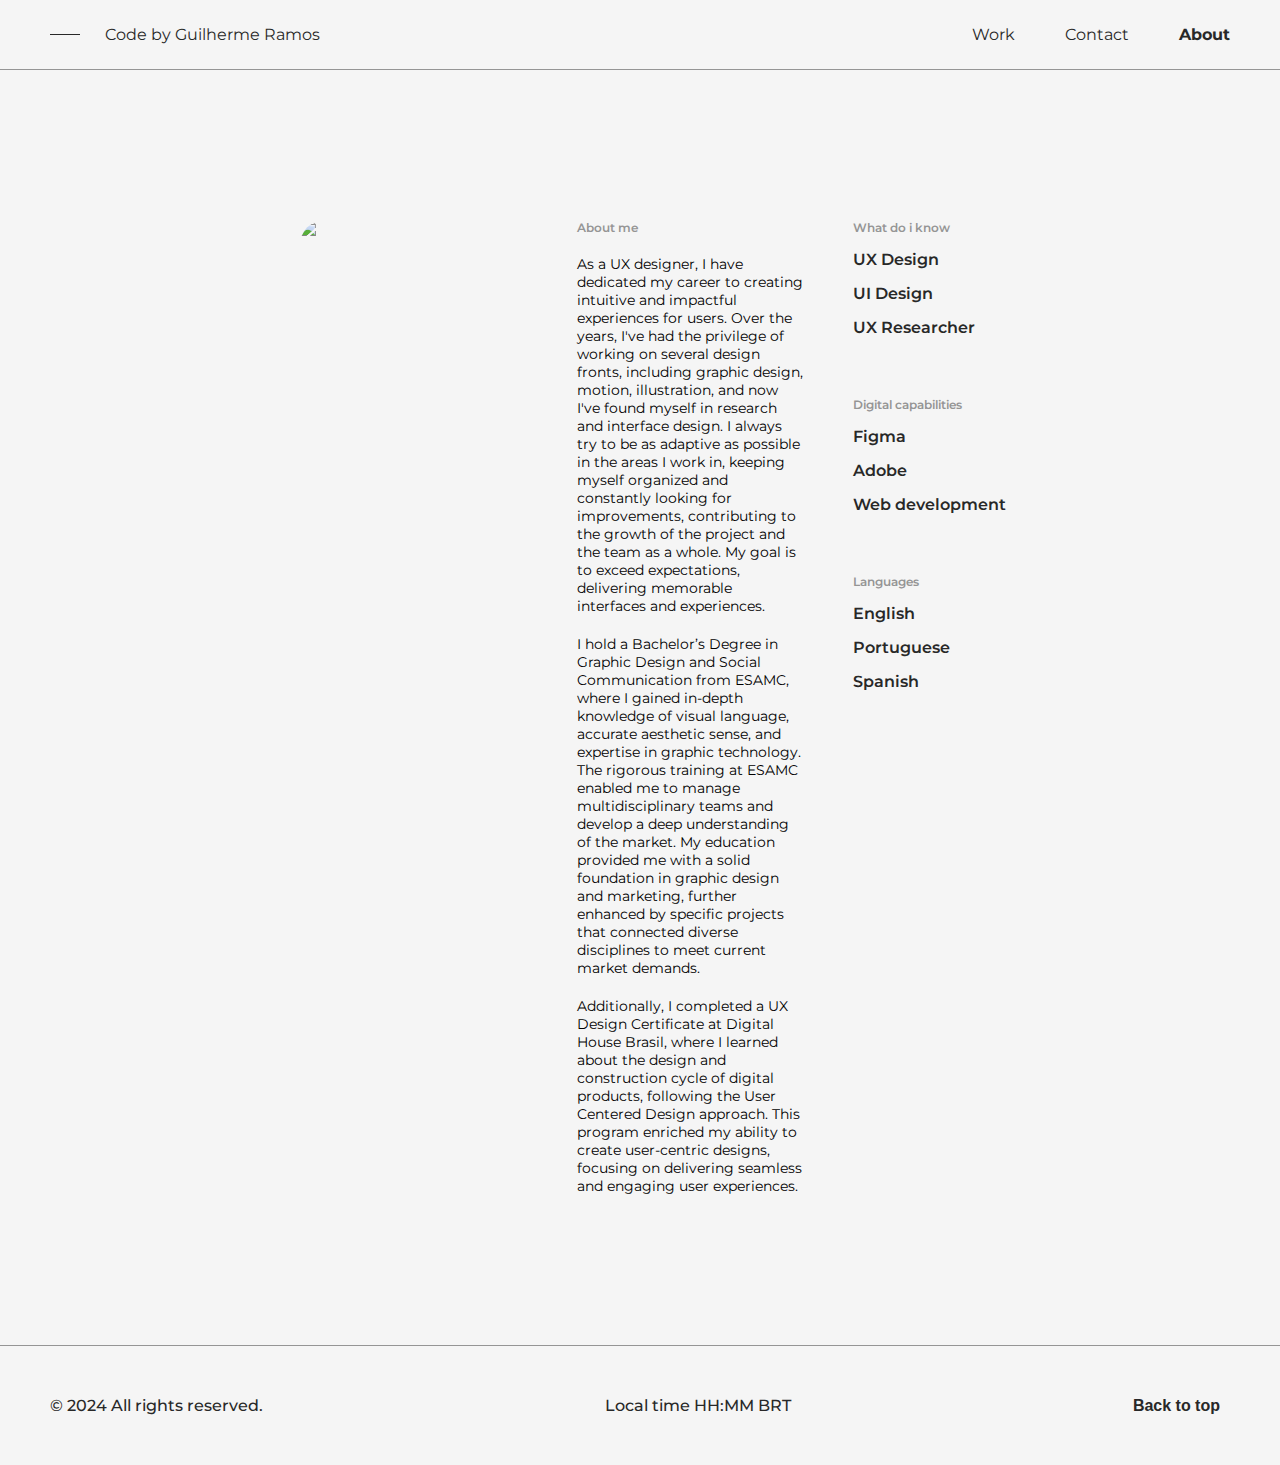
==== about.html @ d41b2d38 "Add files via upload" ====
<!DOCTYPE html>
<html lang="en">
<head>
    <meta charset="UTF-8">
    <meta name="viewport" content="width=device-width, initial-scale=1.0">
    <link rel="stylesheet" href="./styles.css">
    <link rel="preconnect" href="https://fonts.googleapis.com">
    <link rel="preconnect" href="https://fonts.gstatic.com" crossorigin>
    <link href="https://fonts.googleapis.com/css2?family=Montserrat:ital,wght@0,100..900;1,100..900&display=swap" rel="stylesheet">
    <script src="https://kit.fontawesome.com/cda6bfb3f9.js" crossorigin="anonymous"></script>
    <title>About Guilherme Ramos</title>
</head>

<!-- Por todas as descrições de acessibilidade -->
<body>
    <!-- Header -->
    <div class="header">
        <div class="index-button">
            <div class="index-button-line"></div>
            <a href="./index.html" class="index-button-text">Code by Guilherme Ramos </a>
        </div>
        <div class="menu">
            <a href="link" class="menu-button">Work</a>
            <a href="link" class="menu-button">Contact</a>
            <a class="menu-button" style="font-weight: bold;">About</a>
        </div>
    </div>

    <!-- About -->
    <div class="section about-section">
        <div class="about-section-img column"><img src="./images/guilherme-profile.jpg"></div>
        <div class="about-section-text column">
            <p style="font-size:12px; font-weight: 600; color: #959595">About me</p>
            <p>As a UX designer, I have dedicated my career to creating intuitive and impactful experiences for users. Over the years, I've had the privilege of working on several design fronts, including graphic design, motion, illustration, and now I've found myself in research and interface design. I always try to be as adaptive as possible in the areas I work in, keeping myself organized and constantly looking for improvements, contributing to the growth of the project and the team as a whole. My goal is to exceed expectations, delivering memorable interfaces and experiences.</p>
            <p>I hold a Bachelor’s Degree in Graphic Design and Social Communication from ESAMC, where I gained in-depth knowledge of visual language, accurate aesthetic sense, and expertise in graphic technology. The rigorous training at ESAMC enabled me to manage multidisciplinary teams and develop a deep understanding of the market. My education provided me with a solid foundation in graphic design and marketing, further enhanced by specific projects that connected diverse disciplines to meet current market demands.</p>
            <p>Additionally, I completed a UX Design Certificate at Digital House Brasil, where I learned about the design and construction cycle of digital products, following the User Centered Design approach. This program enriched my ability to create user-centric designs, focusing on delivering seamless and engaging user experiences.</p>
        </div>
        <div class="about-section-list column">
            <div class="section-about-list-category">
                <div class="section-about-list-category-title">What do i know</div>
                <div class="section-about-list-category-topic">UX Design</div>
                <div class="section-about-list-category-topic">UI Design</div>
                <div class="section-about-list-category-topic">UX Researcher</div>
            </div>
            <div class="section-about-list-category">
                <div class="section-about-list-category-title">Digital capabilities</div>
                <div class="section-about-list-category-topic">Figma</div>
                <div class="section-about-list-category-topic">Adobe</div>
                <div class="section-about-list-category-topic">Web development</div>
            </div>
            <div class="section-about-list-category">
                <div class="section-about-list-category-title">Languages</div>
                <div class="section-about-list-category-topic">English</div>
                <div class="section-about-list-category-topic">Portuguese</div>
                <div class="section-about-list-category-topic">Spanish</div>
            </div>

        </div>
    </div>

    <!-- Footer -->
    <div class="footer">
        <div class="footer-copyright">© 2024 All rights reserved.</div>
        <div class="footer-localtime-text">Local time <span class="footer-localtime">HH:MM BRT</span></div>
        <button class="footer-button">Back to top <i class="fa-solid fa-arrow-up"></i> </button>
    </div>
</body>
</html>
---- styles.css ----
/* Global styling */
body{
    font-family: 'Montserrat';
    margin: 0;
    background-color: #F5F5F5;

    p{
        margin: 0;
    }
    a{
        text-decoration:none ;
    }
}
.header{
    display: flex;  
    border-bottom: 1px solid #959595 ;  
    justify-content: space-between;
    padding: 25px 50px 25px 50px;  
    .index-button{
        display: flex;
        align-items: center;
        gap: 25px;
        
        .index-button-line{
            height: 0px;
            width: 30px;
            border-bottom: 1px solid #282828;
        }

        .index-button-text{            
        color:#282828 ;
        }
    }
    .menu{
        display: flex;
        gap: 50px;

        .menu-button{
            color: #282828;
        }
    }
}

/* Home styling */
.hero-section{ 
    display: flex;
    justify-content: center;
    
    .hero-section-container{
        display: flex;
        width: 100%;
        max-width: 1600px;
        padding: 100px 50px 100px 50px;        
        align-items: center;
        justify-content: space-between;
    }

    .hero-section-text-box{
        display: flex;
        flex-direction: column;
        align-items: center;
        justify-content: flex-end;
        gap: 50px;
        height: 320px;
        width: 25%;
        border: 1px solid #D9D9D9;
        border-radius: 25px;
        padding: 50px;

        .hero-section-title{
            display: none;
        }
    }

    .hero-section-title{
        top: 300px;
        padding-left: 40px;
        position: absolute;
        width: 50%;
        color:#282828; 
        font-size: 140px;
        font-weight: bold;
        line-height: 100%;
    }

    .hero-section-subtitle{
        display: flex;
        align-items: center;
        width: 100%;
        gap: 50px;
        font-size: 25px;
        white-space: nowrap;    
      
        .hero-section-subtitle-line{
            width: 100%;
            border-bottom: 1px solid #D9D9D9;
        }
    }      
    
    .hero-section-imgbox{
        display: flex;
        width:500px;
        height: 600px;
        border: 1px solid #959595;
        border-radius: 25px;
        overflow: hidden;
        justify-content: center;
        z-index: -1;
    }

    .hero-section-img{
        width: 100%;
        height: 100%;
        object-fit: cover;
    }
           
}
.projects-section{
    display: flex;
    flex-direction: column;
    gap: 50px;
    padding: 50px 50px 0 50px;

    .section-header{
        display: flex;
        align-items: center;
        gap: 50px;

        .section-header-text{
            font-size: 50px;
            font-weight: lighter;
            white-space: nowrap
        }

        .section-header-line{
            width: 100%;
            border-bottom: 1px solid #959595;
        }
    }
    .card-project{
        display: flex;
        height: 80vh;
        padding: 25px;
        gap: 25px;
        border-radius: 45px;
        background-color: black;
        
        .card-project-img-tile{
            display: flex;
            flex: 1;
            border-radius: 25px;
            overflow: clip;
            
            img{
                height: 100%;
                width: 100%;
                object-fit: cover;
            }
        }

        .card-project-description{
            display: flex;
            flex: 1;
            gap: 50px;
            padding: 0 25px 0 25px;
            flex-direction: column;
            justify-content: space-between;
            color: #F5F5F5;

            .card-project-description-tags{
                display: flex;
                padding: 25px 0 25px 0;
                gap: 10px;       
                border-bottom: 1px solid #959595;

                .cpd-tag{
                   padding: 3px 6px 3px 6px;
                   border-radius: 5px;
                   font-size: 15px;
                   color: white;
                   border: 1px solid #565656; 
                }
            }
            .card-project-description-text{
                display: flex;
                flex-direction: column;                
                height: 100%;

                .cpd-title{
                    font-size: 50px;
                    font-weight: bold;
                }
                .cpd-subtitle{
                    font-size: 20px;
                    font-weight: lighter;
                }
            }
            .card-project-description-footer{
                display: flex;
                justify-content: space-between;
                padding-top: 25px;
                border-top: 1px solid #565656;

                .cpd-year{
                    color: white;
                    font-size: 16px;
                    font-weight: lighter;
                }
                .cpd-calltoaction{
                    display: flex;
                    gap: 10px;
                    align-items: center;
                    padding: 0;
                    background: none;
                    border: none;
                    color: #f29c50;
                    font-size: 16px;
                    cursor: pointer;                          
                }
            }
            
        }
    }
}
.testimonials-section{
    display: flex;
    justify-content: center;

    .testimonials-section-container{
        display: flex;
        max-width: 1600px;;
        padding: 200px 50px 200px 50px;
        gap: 10vw;

        .testimonials-text{
            display: flex;
            justify-content: center;
            flex: 0.5;
            gap: 10px;
            flex-direction: column;

            .testimonials-title{
                font-size: 4vw;
                font-weight: 700;
            }

            .testimonials-subtitle{
                font-size: 1.3vw;
            }
        }
        .testimonials-grid{
            display: grid;   
            flex: 1;     
            gap: 50px;
            grid-template-columns: auto auto;
            grid-template-rows: auto auto;
            .card3{grid-column: span 2;}

            .testimonials-card{
                display: flex;
                flex-direction: column;
                gap: 25px;
                padding: 25px 50px 25px 50px;
                border-radius: 25px;            
                background-color: white;

                .testimonials-card-icon{
                    height: 40px;
                    width: 40px;
                }
                .testimonials-card-text{
                    font-size: 14px;
                    color: #282828;
                    font-weight:350;
                }
                .testimonial-card-owner{
                    display: flex;
                    flex-direction: column; 
                    

                    .testimonials-card-name{
                        font-size: 20px;
                        font-weight: 700;
                        color:#282828;
                    }
                    .testimonials-card-role{
                        font-size: 16px;
                        font-weight: 800;
                        color:#959595 ;
                    }
                }
            }
        }   
    }
}
.contact-section{
    display: flex;
    justify-content: center;
    align-content: center;  
    border-top: 1px solid #959595;
    .contact-section-container{
        display: flex;
        width: 100%;
        max-width: 1600px;
        justify-content:space-between;
        align-content: center;
        padding: 100px 50px 100px 50px;
        gap: 150px;

        .contact-title{
            font-size: 6vw;
            flex: 1;
            align-content: center;
            font-weight: bold;
           
        }
        .contact-list{
            display: flex;
            justify-content: center;
            padding: 50px 0 50px 0;
            flex: 1;
            flex-direction: column;

            .contact-list-title{
                font-size: 30px;
                font-weight: 200;
                padding: 25px 0 25px 0;
                border-bottom: 1px solid #959595;
            }
            .contact-list-menu{
                display: flex;
                padding: 25px 0 25px 0;
                flex-direction: column;
                gap: 25px;

                .contact{
                    color:#565656;
                    font-weight: bold;
                }
            }
        }
    }
}
.footer{
    display: flex;
    justify-content: space-between;
    padding: 50px;
    border-top: 1px solid #959595;
    font-size: 16px;
    font-weight: 500;
    color: #282828;

    .footer-button{
        display: flex;
        gap: 10px;
        align-items: center;
        padding: 0;
        background: none;
        border: none;              
        color: #282828;
        font-size: 16px;
        font-weight:600;
        cursor: pointer;                          

    }
}

/* About styling */
.about-section{
    display: flex;
    height:fit-content;
    padding: 150px 200px 150px 300px;
    gap: 50px;

    .column{
        flex: 1;
    }

    .about-section-img{
        display: flex;
        justify-content: center;
        height: 50vh;
        border-radius: 25px;        
        overflow: hidden;

        img{
            object-fit: cover;
            width: 100%;
        }
    }

    .about-section-text{
        display: flex;
        width: 100%;
        flex-direction: column;
        gap: 20px;
        font-size: 14px;
    }

    .about-section-list{
        display: flex;
        flex-direction: column;
        gap: 60px;

        .section-about-list-category{
            display: flex;
            flex-direction: column;
            gap: 15px;

            .section-about-list-category-title{
                font-size: 12px;
                font-weight: 600;
                color: #959595;
            }

            .section-about-list-category-topic{
                font-weight: 600;
                color: #282828;
            }
        }
    }
}

/* Projects styling */
.project-title-section{
    display: flex;
    align-items: center;
    height: 100%;
    gap: 100px;
    margin: 15vh 15vw 15vh 15vw;


    .project-title-section-content{
        flex: 1;

        .project-title{
            color: #282828;
            font-size: 80px;
        }
        
        .project-resume{
        display: flex;
        flex-direction:row;
        gap: 50px;

        .project-resume-column{
            flex: 1;

            .project-resume-column-title{
                color: #959595;
                font-weight:500;
            }

            .divider{
                height: 1px;
                background-color: #959595;
            }   

            .project-resume-column-description{
                color: #565656;
            }
        }
            
 
        }  
    }

    .project-title-section-img{
        display: flex;
        flex: 1;
        justify-content: center;
        height: 500px;        
    
    }
}
.project-hero-section{
    display: flex;
    justify-content: right;
    color: white;
    height: 700px;
    background-image: url(./images/projects/banqi/personas/woman-smiling-to-phone-at-home.png);
    background-size: cover;
    background-position: center;

    .project-hero-section-content{
        display: flex;
        flex-direction: column;
        justify-content: center;
        gap: 20px;
        width: 50%;
        height: 100%;

        .project-hero-title{
            font-size: 50px;
            font-weight:600;
            padding: 0 15% 0 15%;
        }

        .project-hero-paragraph{
            font-size: 25px;
            padding: 0 15% 0 15%;
        }

    }

}


@media (max-width: 1320px){   

    /* Home styling */
    .hero-section-container{
        
        .hero-section-imgbox{
            opacity: 30%;
            width: 38vw;
        }         
       
    }    
}

@media (max-width: 1024px){

    /* Global styling */
    .header{
        .menu{
            font-size: 20px;
        }   
    } 
      
    /* Home styling */
    .hero-section{
        width: 100%;

        .hero-section-text-box{
            height: 30vw;
        }

       .hero-section-title{
            font-size: 13.8vw;
        }    
    } 
    .projects-section{
        background-color: black;
        border-top-left-radius: 25px;
        border-top-right-radius: 25px;
        padding: 25px;
        gap: 25px;

        .section-header{
            flex-direction: column;
            align-items:baseline;
            color: white;
            gap: 25px;
        }
        .card-project{
            background-color: black;
            border: solid 1px #959595;
            border-radius: 25px;
            flex-direction: column;
            height: auto;

            .card-project-img-tile{
                align-items: center;             
                max-height: 500px;
                border-radius: 15px;
            }
            .card-project-description{
                order: 1;
                padding: 0;

                .card-project-description-text{
                    gap: 25px;
                }            
                .card-project-description-tags{
                    display: none;
                }
                .card-project-description-footer{
                    .cpd-year{
                        font-size: 20px;
                    }
                    .cpd-calltoaction{
                        font-size: 20px;
                    }
                }
                
            }
        }

    } 
    .testimonials-section{
        .testimonials-section-container{
            flex-direction: column;
            padding: 100px 50px 100px 50px;
            gap: 8vw;

            .testimonials-text{
                .testimonials-title{
                    font-size: 8vw;
                }
                .testimonials-subtitle{
                    font-size: 20px;
                }
            }

        }  
    }
    .contact-section{
        .contact-section-container{
            flex-direction: column;
            width: 100%;
            gap: 50px;
            padding: 100px 50px 100px 50px;

            .contact-title{
                font-size: 8vw;
            }            
            .contact-list{
                padding: 0;                

                .contact-list-title{
                    display: none;
                }
                .contact-list-menu{
                    flex-direction: row;
                    gap: 50px;
                    .contact{
                        background-color: black;
                        border-radius: 999px;
                        padding: 15px;
                        color: white;
                        flex: 1;
                        text-align: center;
                    }
                }
            }
        }
    }
}

@media (max-width: 880px){

    /* GLobal styling */
    .footer{
        padding: 35px 15px 35px 15px;
        font-size: 20px;

        .footer-localtime-text{
            display: none;
        }
        .footer-button{
            font-size: 20px;
        }
    }

    /* Home styling */
    .hero-section{
        background-image:url(./images/home/bw-guilherme-profile-wh.png);
        background-size: cover;
        background-position: center;
        
        .hero-section-container{
            justify-content: center;
            padding: 200px 0 200px 0;
            
            .hero-section-title{
                display: none;
            }
            .hero-section-text-box{
                gap: 25px;
                
                .hero-section-title{
                    display:flex;
                    justify-content:center;                    
                    text-align: center;
                    top: auto;
                    padding-left: auto;
                    position: relative;
                }
            }
            .hero-section-imgbox{
                display: none;
            }
        }
    }
    .projects-section{
        padding: 25px 15px 25px 15px;
        gap: 25px;

        .card-project{
            padding: 15px;
        }
    }
    .testimonials-section{
        .testimonials-section-container{
            padding: 50px 25px 50px 25px;
        }
    }
    .contact-section{
        .contact-section-container{
            padding: 50px 25px 50px 25px;

            .contact-list{
                .contact-list-menu{
                    flex-direction: column;
                    gap: 15px;

                    .contact{
                        padding: 25px 0 25px 0;
                    }
                }
            }            
        }
    } 
}
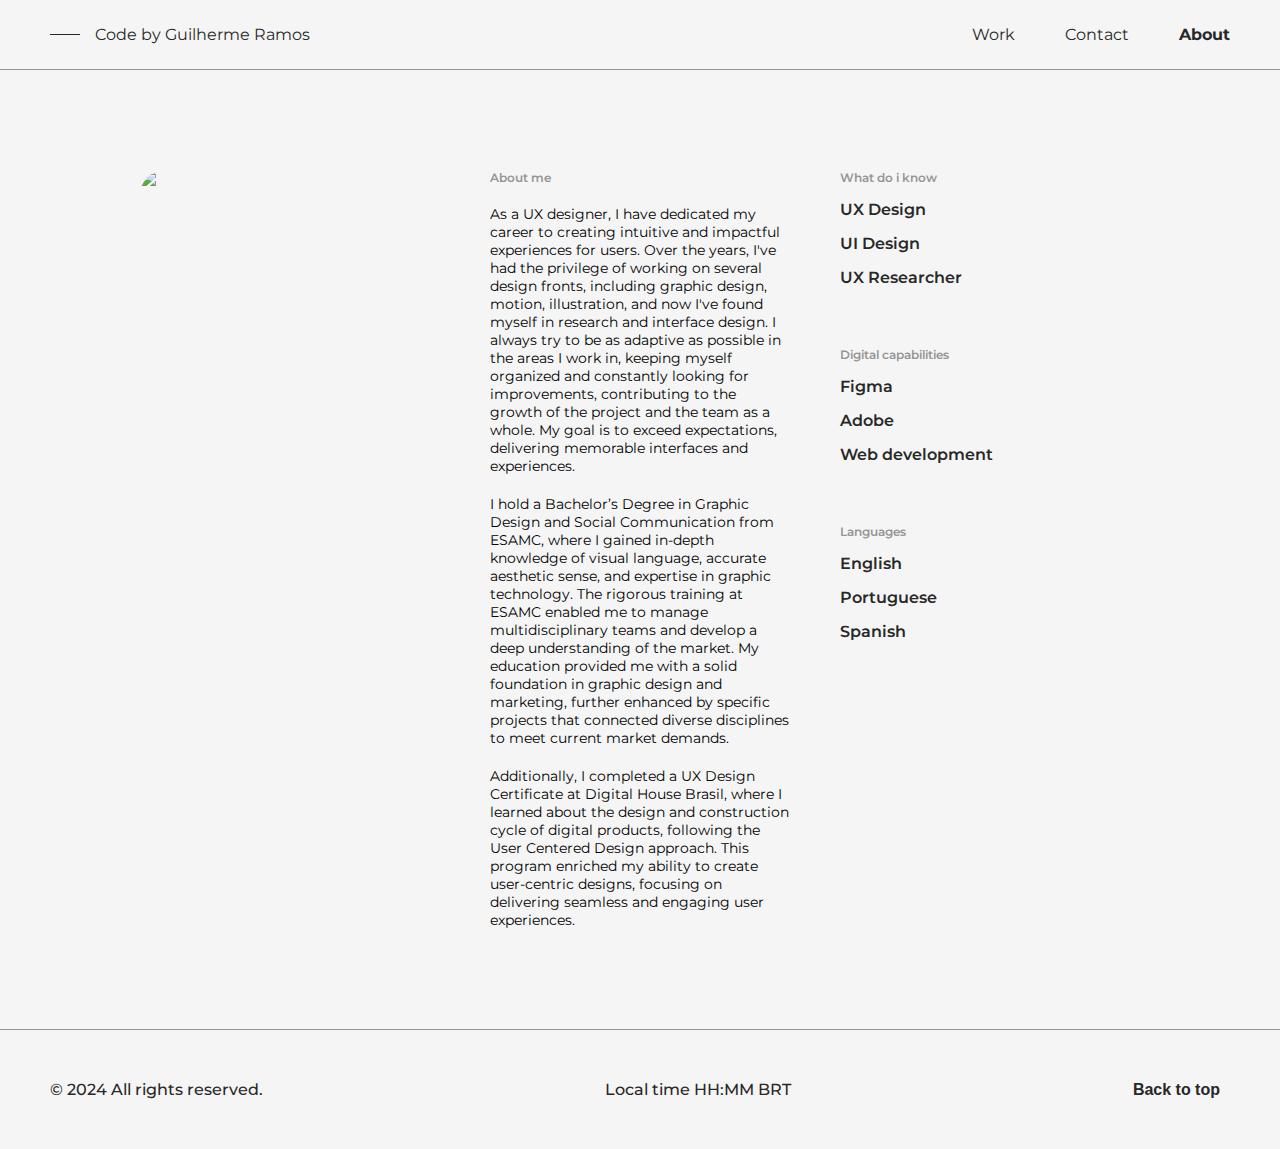
==== commit 838a1218: "Add files via upload" ====
--- a/about.html
+++ b/about.html
@@ -28,33 +28,35 @@
 
     <!-- About -->
     <div class="section about-section">
-        <div class="about-section-img column"><img src="./images/guilherme-profile.jpg"></div>
-        <div class="about-section-text column">
-            <p style="font-size:12px; font-weight: 600; color: #959595">About me</p>
-            <p>As a UX designer, I have dedicated my career to creating intuitive and impactful experiences for users. Over the years, I've had the privilege of working on several design fronts, including graphic design, motion, illustration, and now I've found myself in research and interface design. I always try to be as adaptive as possible in the areas I work in, keeping myself organized and constantly looking for improvements, contributing to the growth of the project and the team as a whole. My goal is to exceed expectations, delivering memorable interfaces and experiences.</p>
-            <p>I hold a Bachelor’s Degree in Graphic Design and Social Communication from ESAMC, where I gained in-depth knowledge of visual language, accurate aesthetic sense, and expertise in graphic technology. The rigorous training at ESAMC enabled me to manage multidisciplinary teams and develop a deep understanding of the market. My education provided me with a solid foundation in graphic design and marketing, further enhanced by specific projects that connected diverse disciplines to meet current market demands.</p>
-            <p>Additionally, I completed a UX Design Certificate at Digital House Brasil, where I learned about the design and construction cycle of digital products, following the User Centered Design approach. This program enriched my ability to create user-centric designs, focusing on delivering seamless and engaging user experiences.</p>
-        </div>
-        <div class="about-section-list column">
-            <div class="section-about-list-category">
-                <div class="section-about-list-category-title">What do i know</div>
-                <div class="section-about-list-category-topic">UX Design</div>
-                <div class="section-about-list-category-topic">UI Design</div>
-                <div class="section-about-list-category-topic">UX Researcher</div>
+        <div class=" container about-section-container">
+            <div class="about-section-img column"><img src="./images/about/guilherme-profile.jpg"></div>
+            <div class="about-section-text column">
+                <p style="font-size:12px; font-weight: 600; color: #959595">About me</p>
+                <p>As a UX designer, I have dedicated my career to creating intuitive and impactful experiences for users. Over the years, I've had the privilege of working on several design fronts, including graphic design, motion, illustration, and now I've found myself in research and interface design. I always try to be as adaptive as possible in the areas I work in, keeping myself organized and constantly looking for improvements, contributing to the growth of the project and the team as a whole. My goal is to exceed expectations, delivering memorable interfaces and experiences.</p>
+                <p>I hold a Bachelor’s Degree in Graphic Design and Social Communication from ESAMC, where I gained in-depth knowledge of visual language, accurate aesthetic sense, and expertise in graphic technology. The rigorous training at ESAMC enabled me to manage multidisciplinary teams and develop a deep understanding of the market. My education provided me with a solid foundation in graphic design and marketing, further enhanced by specific projects that connected diverse disciplines to meet current market demands.</p>
+                <p>Additionally, I completed a UX Design Certificate at Digital House Brasil, where I learned about the design and construction cycle of digital products, following the User Centered Design approach. This program enriched my ability to create user-centric designs, focusing on delivering seamless and engaging user experiences.</p>
             </div>
-            <div class="section-about-list-category">
-                <div class="section-about-list-category-title">Digital capabilities</div>
-                <div class="section-about-list-category-topic">Figma</div>
-                <div class="section-about-list-category-topic">Adobe</div>
-                <div class="section-about-list-category-topic">Web development</div>
+            <div class="about-section-list column">
+                <div class="section-about-list-category">
+                    <div class="section-about-list-category-title">What do i know</div>
+                    <div class="section-about-list-category-topic">UX Design</div>
+                    <div class="section-about-list-category-topic">UI Design</div>
+                    <div class="section-about-list-category-topic">UX Researcher</div>
+                </div>
+                <div class="section-about-list-category">
+                    <div class="section-about-list-category-title">Digital capabilities</div>
+                    <div class="section-about-list-category-topic">Figma</div>
+                    <div class="section-about-list-category-topic">Adobe</div>
+                    <div class="section-about-list-category-topic">Web development</div>
+                </div>
+                <div class="section-about-list-category">
+                    <div class="section-about-list-category-title">Languages</div>
+                    <div class="section-about-list-category-topic">English</div>
+                    <div class="section-about-list-category-topic">Portuguese</div>
+                    <div class="section-about-list-category-topic">Spanish</div>
+                </div>
+
             </div>
-            <div class="section-about-list-category">
-                <div class="section-about-list-category-title">Languages</div>
-                <div class="section-about-list-category-topic">English</div>
-                <div class="section-about-list-category-topic">Portuguese</div>
-                <div class="section-about-list-category-topic">Spanish</div>
-            </div>
-
         </div>
     </div>
 
--- a/styles.css
+++ b/styles.css
@@ -1,6 +1,6 @@
 /* Global styling */
 body{
-    font-family: 'Montserrat';
+    font-family: 'Montserrat', sans-serif;
     margin: 0;
     background-color: #F5F5F5;
 
@@ -18,8 +18,9 @@
     padding: 25px 50px 25px 50px;  
     .index-button{
         display: flex;
+        width: 60%;
         align-items: center;
-        gap: 25px;
+        gap: 15px;
         
         .index-button-line{
             height: 0px;
@@ -54,7 +55,6 @@
         align-items: center;
         justify-content: space-between;
     }
-
     .hero-section-text-box{
         display: flex;
         flex-direction: column;
@@ -72,17 +72,19 @@
         }
     }
 
-    .hero-section-title{
+    .Position{
         top: 300px;
         padding-left: 40px;
-        position: absolute;
+        position: absolute;   
+    }
+    .hero-section-title{
+
         width: 50%;
         color:#282828; 
         font-size: 140px;
         font-weight: bold;
         line-height: 100%;
     }
-
     .hero-section-subtitle{
         display: flex;
         align-items: center;
@@ -95,8 +97,7 @@
             width: 100%;
             border-bottom: 1px solid #D9D9D9;
         }
-    }      
-    
+    }
     .hero-section-imgbox{
         display: flex;
         width:500px;
@@ -107,7 +108,6 @@
         justify-content: center;
         z-index: -1;
     }
-
     .hero-section-img{
         width: 100%;
         height: 100%;
@@ -129,12 +129,13 @@
         .section-header-text{
             font-size: 50px;
             font-weight: lighter;
-            white-space: nowrap
+            text-wrap: nowrap;
         }
 
         .section-header-line{
             width: 100%;
-            border-bottom: 1px solid #959595;
+            height: 1px;
+            background-color: #959595;
         }
     }
     .card-project{
@@ -360,6 +361,7 @@
         color: #282828;
         font-size: 16px;
         font-weight:600;
+        text-wrap: nowrap;
         cursor: pointer;                          
 
     }
@@ -368,9 +370,16 @@
 /* About styling */
 .about-section{
     display: flex;
-    height:fit-content;
-    padding: 150px 200px 150px 300px;
-    gap: 50px;
+    justify-content: center;
+    padding: 100px 0px 100px 0px;  
+
+
+    .about-section-container{
+        display: flex;
+        width: 1000px;
+        gap: 50px;
+        
+    }
 
     .column{
         flex: 1;
@@ -401,6 +410,7 @@
         display: flex;
         flex-direction: column;
         gap: 60px;
+        
 
         .section-about-list-category{
             display: flex;
@@ -422,14 +432,20 @@
 }
 
 /* Projects styling */
+.section{
+    display: flex;
+    justify-content: center;
+}
 .project-title-section{
-    display: flex;
-    align-items: center;
-    height: 100%;
-    gap: 100px;
-    margin: 15vh 15vw 15vh 15vw;
-
-
+    height: 90vh;
+
+    .project-title-container{
+        display: flex;
+        align-items: center;
+        max-width: 1600px;
+        padding: 100px 50px 100px 50px;
+        gap: 100px;
+    }
     .project-title-section-content{
         flex: 1;
 
@@ -439,32 +455,32 @@
         }
         
         .project-resume{
-        display: flex;
-        flex-direction:row;
-        gap: 50px;
-
-        .project-resume-column{
-            flex: 1;
-
-            .project-resume-column-title{
-                color: #959595;
-                font-weight:500;
-            }
-
-            .divider{
-                height: 1px;
-                background-color: #959595;
-            }   
-
-            .project-resume-column-description{
-                color: #565656;
-            }
-        }
+            display: flex;
+            flex-direction:row;
+            gap: 50px;
+
+            .project-resume-column{
+                flex: 1;
+
+                .project-resume-column-title{
+                    color: #959595;
+                    font-weight:500;
+                }
+
+                .divider{
+                    height: 1px;
+                    background-color: #959595;
+                }   
+
+                .project-resume-column-description{
+                    font-size: 16px;
+                    color: #565656;
+                }
+            }
             
  
         }  
     }
-
     .project-title-section-img{
         display: flex;
         flex: 1;
@@ -475,9 +491,16 @@
 }
 .project-hero-section{
     display: flex;
+    padding: 0 50px 0 50px;
+
+   .project-hero-container{
+    display: flex;  
     justify-content: right;
     color: white;
     height: 700px;
+    max-width: 1600px;
+    width: 100%;
+    border-radius: 30px;
     background-image: url(./images/projects/banqi/personas/woman-smiling-to-phone-at-home.png);
     background-size: cover;
     background-position: center;
@@ -489,18 +512,175 @@
         gap: 20px;
         width: 50%;
         height: 100%;
+        
 
         .project-hero-title{
             font-size: 50px;
             font-weight:600;
             padding: 0 15% 0 15%;
         }
-
         .project-hero-paragraph{
             font-size: 25px;
             padding: 0 15% 0 15%;
         }
 
+    }
+
+    } 
+}
+.project-grid-section{
+    display: flex;
+    flex-direction: column;  
+    margin: 50px;
+    gap: 50px; 
+
+    .project-grid-box{
+        display: flex;
+        width: 100%;
+        max-width: 1600px;
+        border-radius:30px;
+
+        .project-grid-box-image{      
+            object-fit: cover;
+            width: 100%;        
+            border-radius:30px;     
+            
+        }
+    }
+    .project-grid-flexbox{
+        justify-content: space-around;
+        padding: 50px 0 50px 0;
+        background-color: white;
+    }
+    .project-grid-sub-section{
+        display: flex;
+        justify-content: center;
+        height: 80vh;  
+    }
+    .project-grid-sub-section-xl{
+        display: flex;
+        justify-content: center;
+        min-height: 120vh;
+    }
+    .project-grid-container{
+        display: grid;
+        max-width: 1600px;
+        gap: 50px;
+
+        .item{
+            display: flex;
+            flex-direction: column;
+            justify-content: center;
+            background-color: white; 
+
+            img{
+                height: 100%;
+                width: 100%;
+                object-fit: contain;
+            }
+
+            
+        }    
+        .item-image{        
+            padding: 2vw 10vw 2vw 10vw;
+            gap: 25px;     
+            border-radius: 30px;
+        }
+        .item-description{        
+            padding: 20px 100px 20px 100px;
+            gap: 25px;         
+            border-radius: 30px;
+
+            h1{
+                color: #282828;
+            }
+        }
+        .item-cover{
+            gap: 25px;     
+            border-radius: 30px;        
+            overflow: hidden;
+            
+            img{
+                object-fit:cover;
+            }
+        }
+        .item-logo{
+            gap: 25px;     
+            border-radius: 30px;        
+            overflow: hidden;
+            
+            img{
+                height: 200px;
+            }
+
+        }
+        .banqi-logo-icon{
+    background-color: #092A8C;
+        }   
+
+        
+    }
+    .project-grid-2columns{        
+        grid-template-columns: 1fr 1fr;
+        grid-template-rows: 100%;
+    }
+    .project-grid-2columns-2rows-mockupRight{
+        grid-template-columns: 1fr 1fr;
+        grid-template-rows: 1fr 1fr ;
+
+        .item-image{
+            grid-column: 2;
+            grid-row: span 2;
+        }
+        .item-cover{
+            grid-column: 1;
+            grid-row: 1;
+        }
+    }
+    .project-divider-sub-section{
+        display: flex;
+        justify-content: center;
+        align-items: center;
+        height: 50vh;
+        
+        h1{
+        color: #565656;
+        font-size: 80px;
+        text-align: center;
+        }   
+    }
+    .project-grid-2columns-2rows-mockupLeft{
+        grid-template-columns: 1fr 1fr;
+        grid-template-rows: 1fr 1fr ;
+
+        .item-image{
+            grid-column: 1;
+            grid-row: span 2;
+        }
+        .item-cover{
+            grid-column: 2;
+            grid-row: 1;
+        }
+    }
+    .project-grid-2columns-2rows-endSection{
+        grid-template-columns: 1fr 1fr;
+        grid-template-rows: 1fr 1fr ;
+
+        .item-image{
+            grid-column: 1;
+            grid-row: span 2;
+        }
+        .item-cover{
+            grid-column: 2;
+            grid-row: 1;
+        }
+        .item-description{
+
+            h1{
+                font-size: 80px;
+                text-align: center;
+            }
+        }
     }
 
 }
@@ -518,7 +698,6 @@
        
     }    
 }
-
 @media (max-width: 1024px){
 
     /* Global styling */
@@ -552,6 +731,10 @@
             align-items:baseline;
             color: white;
             gap: 25px;
+            
+            .section-header-text{   
+                font-size: 6vw;
+            }
         }
         .card-project{
             background-color: black;
@@ -571,6 +754,10 @@
 
                 .card-project-description-text{
                     gap: 25px;
+
+                    .cpd-title{
+                        font-size: 7vw;
+                    }
                 }            
                 .card-project-description-tags{
                     display: none;
@@ -636,11 +823,76 @@
             }
         }
     }
-}
-
+
+    /* Project styling */
+    .project-title-section{
+        .project-title-container{
+            gap: 0;
+        }    
+    }
+    .project-hero-section{
+        padding: 0 25px 0 25px;
+
+        .project-hero-container{
+            height: 500px;        
+        }         
+    }    
+    .project-grid-section{
+        margin: 25px;
+        gap: 25px;
+
+        .project-grid-flexbox{
+            display:none;
+        }
+        .project-grid-sub-section{
+            height: 100%;
+        }
+        .project-grid-container, .project-grid-sub-section-xl{
+            min-height: 0vh;
+            display: flex;
+            flex-direction: column;
+            gap: 25px;
+            
+            .item-description{        
+                padding: 50px 50px 80px 50px;
+                gap: 15px;         
+                border-radius: 30px;
+            }
+            .item-image{     
+                padding: 10vh;   
+                height: 70vh;
+            }
+            .item-cover{
+                height: 40vh;
+                order: -1;                
+            }
+            .project-grid-2columns-2rows-endSection{
+                
+                .item{
+                    height: 50vh;
+                }
+                .item-description{
+                    padding: 0;
+                }
+                .item-image{
+                    display: none;
+                }
+            }
+    
+        }
+    }  
+
+}
 @media (max-width: 880px){
 
-    /* GLobal styling */
+    /* Global styling */
+    .header{
+        padding: 25px 15px 25px 15px;  
+
+        .menu{
+            display: none;
+        }
+    }
     .footer{
         padding: 35px 15px 35px 15px;
         font-size: 20px;
@@ -655,9 +907,10 @@
 
     /* Home styling */
     .hero-section{
-        background-image:url(./images/home/bw-guilherme-profile-wh.png);
+        background-image:url(./images/home/bw-guilherme-profile-wh.png);        
         background-size: cover;
         background-position: center;
+        margin-bottom: -25px;
         
         .hero-section-container{
             justify-content: center;
@@ -666,16 +919,21 @@
             .hero-section-title{
                 display: none;
             }
-            .hero-section-text-box{
-                gap: 25px;
+            .hero-section-text-box{                
+                padding: 50px 50px 25px 50px;
+                gap: 15px;
                 
                 .hero-section-title{
                     display:flex;
                     justify-content:center;                    
                     text-align: center;
-                    top: auto;
-                    padding-left: auto;
-                    position: relative;
+                }
+                .hero-section-subtitle{
+                    justify-content: center;
+
+                    .hero-section-subtitle-line{
+                        display: none;
+                    }
                 }
             }
             .hero-section-imgbox{
@@ -687,13 +945,25 @@
         padding: 25px 15px 25px 15px;
         gap: 25px;
 
+
         .card-project{
             padding: 15px;
         }
     }
     .testimonials-section{
         .testimonials-section-container{
-            padding: 50px 25px 50px 25px;
+            padding: 100px 25px 100px 25px;
+
+            .testimonials-grid{
+                gap: 2vw;
+
+                .card1{
+                    display: none;
+                }
+                .card2{
+                    display: none;
+                }
+            }
         }
     }
     .contact-section{
@@ -712,4 +982,83 @@
             }            
         }
     } 
+
+    /* Project styling */
+    .project-title-section{
+        .project-title-container{
+            width: 100%;
+            padding: 20px;
+
+            .project-title-section-content{
+                .project-resume{
+                    flex-direction: column;
+                    gap: 50px;
+
+                    .project-resume-column{
+                        display: flex;
+                        flex-direction: column;
+                        gap: 12px;                    
+                        
+                        .project-resume-column-title{
+                            font-size: 20px;                           
+                            margin: 0;                            
+                        }
+                        .project-resume-column-description{
+                            margin: 0;
+                        }
+                    }
+                }
+            }
+            .project-title-section-img{
+                display: none;
+            } 
+
+        }
+    }
+    .project-hero-section{
+        padding: 0px;
+
+        .project-hero-container{
+            border-radius: 0px;
+            background-image: url(./images/projects/banqi/personas/woman-smiling-to-phone-at-home-dark.png);
+
+        
+            .project-hero-section-content{  
+                width: 100%;
+                text-align: center;
+        
+                .project-hero-title{
+                    font-size: 30px;
+                }
+                .project-hero-paragraph{
+                    font-size: 20px;
+                }
+        
+            }
+        
+        } 
+        
+    }
+    .project-grid-section{
+        margin: 15px;
+        gap: 15px;
+
+        .project-divider-sub-section{
+            height: 30vh;
+
+            h1{
+                font-size: 10vw;
+            } 
+        }
+        .project-grid-2columns-2rows-endSection{    
+            .item-description{
+    
+                h1{
+                    font-size: 10vw;
+                }
+            }
+        }
+    
+    }  
+
 }